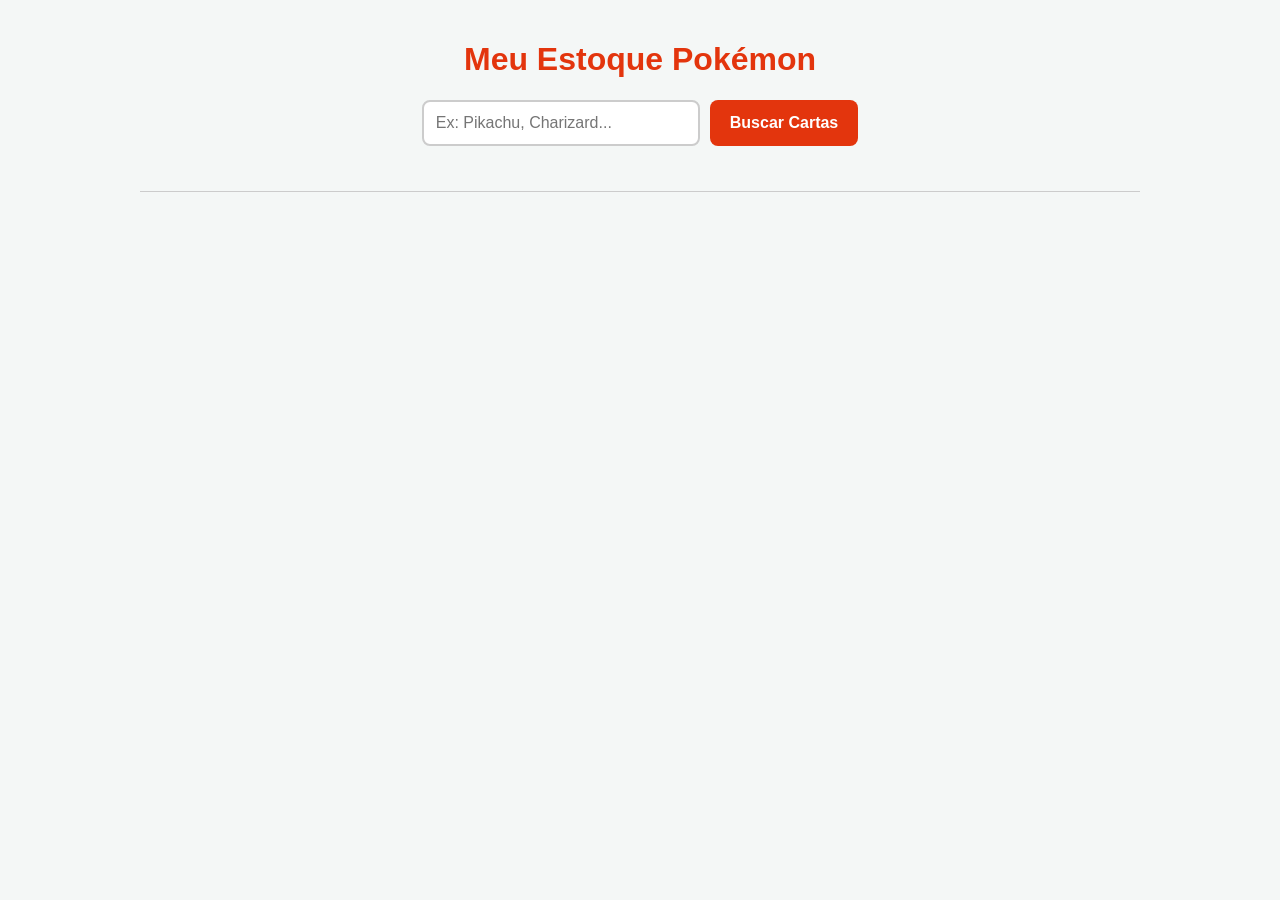
==== html/index.html @ 7c4cd6a5 "more options to the user" ====
<!DOCTYPE html>
<html lang="pt-BR">
<head>
    <meta charset="UTF-8">
    <meta name="viewport" content="width=device-width, initial-scale=1.0">
    <title>Estoque Pokémon - Seleção de Cartas</title>
    <style>
        body {
            font-family: 'Segoe UI', Tahoma, Geneva, Verdana, sans-serif;
            background-color: #f4f7f6;
            color: #333;
            display: flex;
            flex-direction: column;
            align-items: center;
            padding: 20px;
            margin: 0;
        }
        h1 {
            color: #e3350d;
        }
        .search-container {
            margin-bottom: 25px;
            display: flex;
            gap: 10px;
        }
        input {
            padding: 12px;
            font-size: 16px;
            border: 2px solid #ccc;
            border-radius: 8px;
            width: 250px;
        }
        button {
            padding: 12px 20px;
            font-size: 16px;
            background-color: #e3350d;
            color: white;
            border: none;
            border-radius: 8px;
            cursor: pointer;
            font-weight: bold;
            transition: background 0.2s;
        }
        button:hover {
            background-color: #b52a0a;
        }

        /* Container de Resultados (Galeria) */
        .results-section {
            width: 100%;
            max-width: 1000px;
            margin-bottom: 30px;
        }
        .results-grid {
            display: grid;
            grid-template-columns: repeat(auto-fill, minmax(120px, 1fr));
            gap: 15px;
            margin-top: 15px;
        }
        .grid-item {
            cursor: pointer;
            transition: transform 0.2s, box-shadow 0.2s;
            border-radius: 8px;
            overflow: hidden;
        }
        .grid-item:hover {
            transform: scale(1.08);
            box-shadow: 0 5px 15px rgba(0,0,0,0.3);
        }
        .grid-item img {
            width: 100%;
            display: block;
        }

        /* Card de Detalhes (Selecionado) */
        .selected-card-container {
            display: none; /* Oculto até o clique */
            background-color: white;
            border-radius: 15px;
            box-shadow: 0 8px 24px rgba(0,0,0,0.15);
            padding: 25px;
            max-width: 350px;
            text-align: center;
            border-top: 5px solid #e3350d;
        }
        .selected-card-container img {
            max-width: 240px;
            height: auto;
            border-radius: 10px;
            box-shadow: 0 4px 8px rgba(0,0,0,0.1);
        }
        .card-info {
            margin-top: 20px;
            text-align: left;
        }
        .price {
            color: #2e7d32;
            font-weight: bold;
            font-size: 1.1em;
        }
    </style>
</head>
<body>

    <h1>Meu Estoque Pokémon</h1>
    
    <div class="search-container">
        <input type="text" id="pokemonName" placeholder="Ex: Pikachu, Charizard...">
        <button onclick="buscarCartas()">Buscar Cartas</button>
    </div>

    <div class="results-section" id="resultsSection" style="display: none;">
        <h3>Clique na carta que você possui para ver os detalhes:</h3>
        <div class="results-grid" id="resultsGrid"></div>
    </div>

    <hr style="width:100%; max-width:1000px; border: 0; border-top: 1px solid #ccc; margin: 20px 0;">

    <div id="selectedCard" class="selected-card-container">
        <h2 id="cardName" style="margin-top: 0;">Nome</h2>
        <img id="cardImage" src="" alt="Imagem selecionada">
        <div class="card-info">
            <p><strong>Coleção:</strong> <span id="cardSet"></span></p>
            <p><strong>Número:</strong> <span id="cardNumber"></span></p>
            <p><strong>Raridade:</strong> <span id="cardRarity"></span></p>
            <p><strong>Preço de Mercado (USD):</strong> <span id="cardPrice" class="price"></span></p>
        </div>
    </div>

    <script>
        // Variável global para guardar os resultados da busca atual
        let cartasEncontradas = [];

        async function buscarCartas() {
            const name = document.getElementById('pokemonName').value.trim();
            if (!name) {
                alert('Por favor, digite um nome!');
                return;
            }

            const resultsSection = document.getElementById('resultsSection');
            const resultsGrid = document.getElementById('resultsGrid');
            const selectedCardDiv = document.getElementById('selectedCard');
            
            // Esconde a área de detalhes ao fazer uma nova busca
            selectedCardDiv.style.display = 'none';
            resultsGrid.innerHTML = 'Carregando...';
            resultsSection.style.display = 'block';

            try {
                // Buscamos até 50 cartas que tenham esse nome exato para o usuário escolher
                const url = `https://api.pokemontcg.io/v2/cards?q=name:${name}&pageSize=50`;
                const response = await fetch(url);
                const data = await response.json();

                cartasEncontradas = data.data || [];

                if (cartasEncontradas.length > 0) {
                    resultsGrid.innerHTML = ''; // Limpa o "Carregando..."
                    
                    // Cria as miniaturas na tela
                    cartasEncontradas.forEach((carta, index) => {
                        const gridItem = document.createElement('div');
                        gridItem.className = 'grid-item';
                        // Passamos o index da carta no array para saber qual foi clicada
                        gridItem.setAttribute('onclick', `selecionarCarta(${index})`);
                        
                        const img = document.createElement('img');
                        img.src = carta.images.small;
                        img.alt = carta.name;
                        
                        gridItem.appendChild(img);
                        resultsGrid.appendChild(gridItem);
                    });
                } else {
                    resultsGrid.innerHTML = 'Nenhuma carta encontrada.';
                }

            } catch (error) {
                console.error('Erro na API:', error);
                resultsGrid.innerHTML = 'Erro ao conectar com o servidor.';
            }
        }

        // Função chamada quando o usuário clica em uma das imagens da galeria
        function selecionarCarta(index) {
            const carta = cartasEncontradas[index];
            const selectedCardDiv = document.getElementById('selectedCard');

            // Preenche os detalhes da carta clicada
            document.getElementById('cardName').innerText = carta.name;
            document.getElementById('cardImage').src = carta.images.large; // Imagem maior e mais bonita para o card de destaque
            document.getElementById('cardSet').innerText = carta.set.name;
            document.getElementById('cardNumber').innerText = `${carta.number}/${carta.set.printedTotal}`;
            document.getElementById('cardRarity').innerText = carta.rarity || 'Não informada';
            
            // Busca o preço de mercado
            if (carta.tcgplayer && carta.tcgplayer.prices) {
                const tipoPreco = Object.keys(carta.tcgplayer.prices)[0];
                const preco = carta.tcgplayer.prices[tipoPreco].market;
                document.getElementById('cardPrice').innerText = preco ? `$${preco.toFixed(2)}` : 'Não disponível';
            } else {
                document.getElementById('cardPrice').innerText = 'Não disponível';
            }

            // Exibe o card de detalhes
            selectedCardDiv.style.display = 'block';
            
            // Rola a tela suavemente até o card selecionado
            selectedCardDiv.scrollIntoView({ behavior: 'smooth' });
        }
    </script>
</body>
</html>
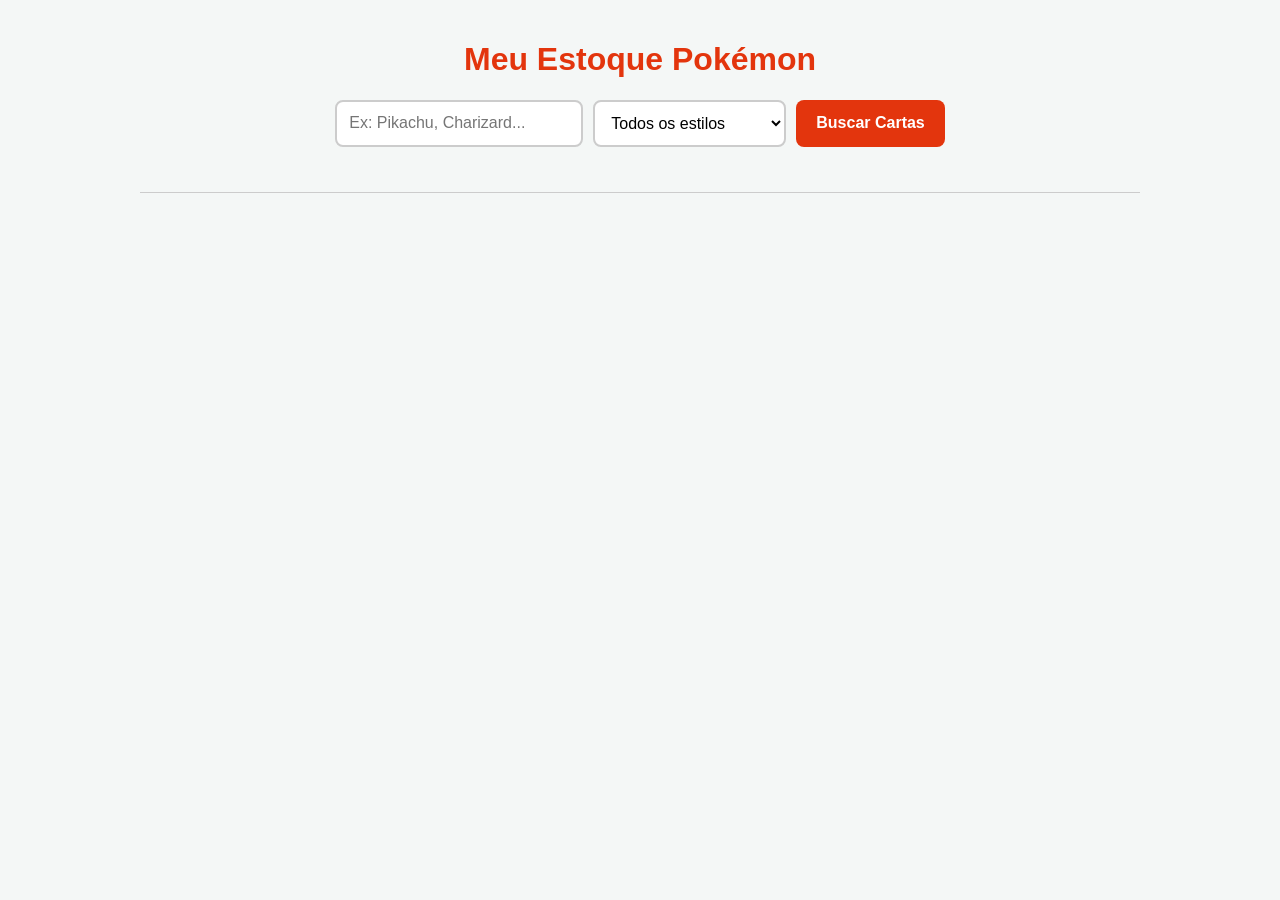
==== commit 82f68347: "search with filters" ====
--- a/html/index.html
+++ b/html/index.html
@@ -3,7 +3,7 @@
 <head>
     <meta charset="UTF-8">
     <meta name="viewport" content="width=device-width, initial-scale=1.0">
-    <title>Estoque Pokémon - Seleção de Cartas</title>
+    <title>Estoque Pokémon - Filtros e Cotação</title>
     <style>
         body {
             font-family: 'Segoe UI', Tahoma, Geneva, Verdana, sans-serif;
@@ -22,13 +22,18 @@
             margin-bottom: 25px;
             display: flex;
             gap: 10px;
-        }
-        input {
+            flex-wrap: wrap;
+            justify-content: center;
+        }
+        input, select {
             padding: 12px;
             font-size: 16px;
             border: 2px solid #ccc;
             border-radius: 8px;
-            width: 250px;
+            background: white;
+        }
+        input {
+            width: 220px;
         }
         button {
             padding: 12px 20px;
@@ -106,6 +111,18 @@
     
     <div class="search-container">
         <input type="text" id="pokemonName" placeholder="Ex: Pikachu, Charizard...">
+        
+        <select id="cardSubtype">
+            <option value="">Todos os estilos</option>
+            <option value="EX">EX</option>
+            <option value="GX">GX</option>
+            <option value="V">V</option>
+            <option value="VMAX">VMAX</option>
+            <option value="MEGA">Mega</option>
+            <option value="STAGE 1">Estágio 1 (Evoluído)</option>
+            <option value="BASIC">Básica (Padrão)</option>
+        </select>
+
         <button onclick="buscarCartas()">Buscar Cartas</button>
     </div>
 
@@ -123,16 +140,35 @@
             <p><strong>Coleção:</strong> <span id="cardSet"></span></p>
             <p><strong>Número:</strong> <span id="cardNumber"></span></p>
             <p><strong>Raridade:</strong> <span id="cardRarity"></span></p>
-            <p><strong>Preço de Mercado (USD):</strong> <span id="cardPrice" class="price"></span></p>
+            <p><strong>Preço de Mercado (BRL):</strong> <span id="cardPrice" class="price"></span></p>
+            <p style="font-size: 0.8em; color: gray; margin-top: 5px;">*Convertido do USD com a cotação atual do mercado.</p>
         </div>
     </div>
 
     <script>
-        // Variável global para guardar os resultados da busca atual
         let cartasEncontradas = [];
+        let cotacaoDolar = 1; // Padrão caso dê erro na API de câmbio
+
+        // Carrega a cotação atual do dólar assim que a página abre
+        async function carregarCotacaoDolar() {
+            try {
+                const response = await fetch('https://economia.awesomeapi.com.br/json/last/USD-BRL');
+                const data = await response.json();
+                cotacaoDolar = parseFloat(data.USDBRL.bid);
+                console.log(`Cotação atual obtida: R$ ${cotacaoDolar.toFixed(2)}`);
+            } catch (error) {
+                console.error("Erro ao obter cotação. Usando conversão de segurança a R$ 6.00", error);
+                cotacaoDolar = 6.00; // Valor aproximado de segurança
+            }
+        }
+
+        // Executa a busca de câmbio ao iniciar a tela
+        carregarCotacaoDolar();
 
         async function buscarCartas() {
             const name = document.getElementById('pokemonName').value.trim();
+            const subtype = document.getElementById('cardSubtype').value;
+
             if (!name) {
                 alert('Por favor, digite um nome!');
                 return;
@@ -142,27 +178,30 @@
             const resultsGrid = document.getElementById('resultsGrid');
             const selectedCardDiv = document.getElementById('selectedCard');
             
-            // Esconde a área de detalhes ao fazer uma nova busca
             selectedCardDiv.style.display = 'none';
             resultsGrid.innerHTML = 'Carregando...';
             resultsSection.style.display = 'block';
 
             try {
-                // Buscamos até 50 cartas que tenham esse nome exato para o usuário escolher
-                const url = `https://api.pokemontcg.io/v2/cards?q=name:${name}&pageSize=50`;
+                // Criando a URL dinâmica baseado nos filtros preenchidos
+                let query = `name:${name}`;
+                if (subtype) {
+                    query += ` subtypes:"${subtype}"`;
+                }
+
+                // URL com os parâmetros de consulta (Query)
+                const url = `https://api.pokemontcg.io/v2/cards?q=${encodeURIComponent(query)}&pageSize=50`;
                 const response = await fetch(url);
                 const data = await response.json();
 
                 cartasEncontradas = data.data || [];
 
                 if (cartasEncontradas.length > 0) {
-                    resultsGrid.innerHTML = ''; // Limpa o "Carregando..."
+                    resultsGrid.innerHTML = '';
                     
-                    // Cria as miniaturas na tela
                     cartasEncontradas.forEach((carta, index) => {
                         const gridItem = document.createElement('div');
                         gridItem.className = 'grid-item';
-                        // Passamos o index da carta no array para saber qual foi clicada
                         gridItem.setAttribute('onclick', `selecionarCarta(${index})`);
                         
                         const img = document.createElement('img');
@@ -173,40 +212,42 @@
                         resultsGrid.appendChild(gridItem);
                     });
                 } else {
-                    resultsGrid.innerHTML = 'Nenhuma carta encontrada.';
+                    resultsGrid.innerHTML = 'Nenhuma carta encontrada com esses critérios.';
                 }
 
             } catch (error) {
-                console.error('Erro na API:', error);
+                console.error('Erro na API de Pokémon:', error);
                 resultsGrid.innerHTML = 'Erro ao conectar com o servidor.';
             }
         }
 
-        // Função chamada quando o usuário clica em uma das imagens da galeria
         function selecionarCarta(index) {
             const carta = cartasEncontradas[index];
             const selectedCardDiv = document.getElementById('selectedCard');
 
-            // Preenche os detalhes da carta clicada
             document.getElementById('cardName').innerText = carta.name;
-            document.getElementById('cardImage').src = carta.images.large; // Imagem maior e mais bonita para o card de destaque
+            document.getElementById('cardImage').src = carta.images.large;
             document.getElementById('cardSet').innerText = carta.set.name;
             document.getElementById('cardNumber').innerText = `${carta.number}/${carta.set.printedTotal}`;
             document.getElementById('cardRarity').innerText = carta.rarity || 'Não informada';
             
-            // Busca o preço de mercado
+            // Tratamento e conversão de preço
             if (carta.tcgplayer && carta.tcgplayer.prices) {
                 const tipoPreco = Object.keys(carta.tcgplayer.prices)[0];
-                const preco = carta.tcgplayer.prices[tipoPreco].market;
-                document.getElementById('cardPrice').innerText = preco ? `$${preco.toFixed(2)}` : 'Não disponível';
+                const precoUSD = parseFloat(carta.tcgplayer.prices[tipoPreco].market);
+                
+                if (precoUSD) {
+                    // Multiplica o valor em USD pela cotação do Real obtida
+                    const precoBRL = precoUSD * cotacaoDolar;
+                    document.getElementById('cardPrice').innerText = `R$ ${precoBRL.toFixed(2)}`;
+                } else {
+                    document.getElementById('cardPrice').innerText = 'Não disponível';
+                }
             } else {
                 document.getElementById('cardPrice').innerText = 'Não disponível';
             }
 
-            // Exibe o card de detalhes
             selectedCardDiv.style.display = 'block';
-            
-            // Rola a tela suavemente até o card selecionado
             selectedCardDiv.scrollIntoView({ behavior: 'smooth' });
         }
     </script>
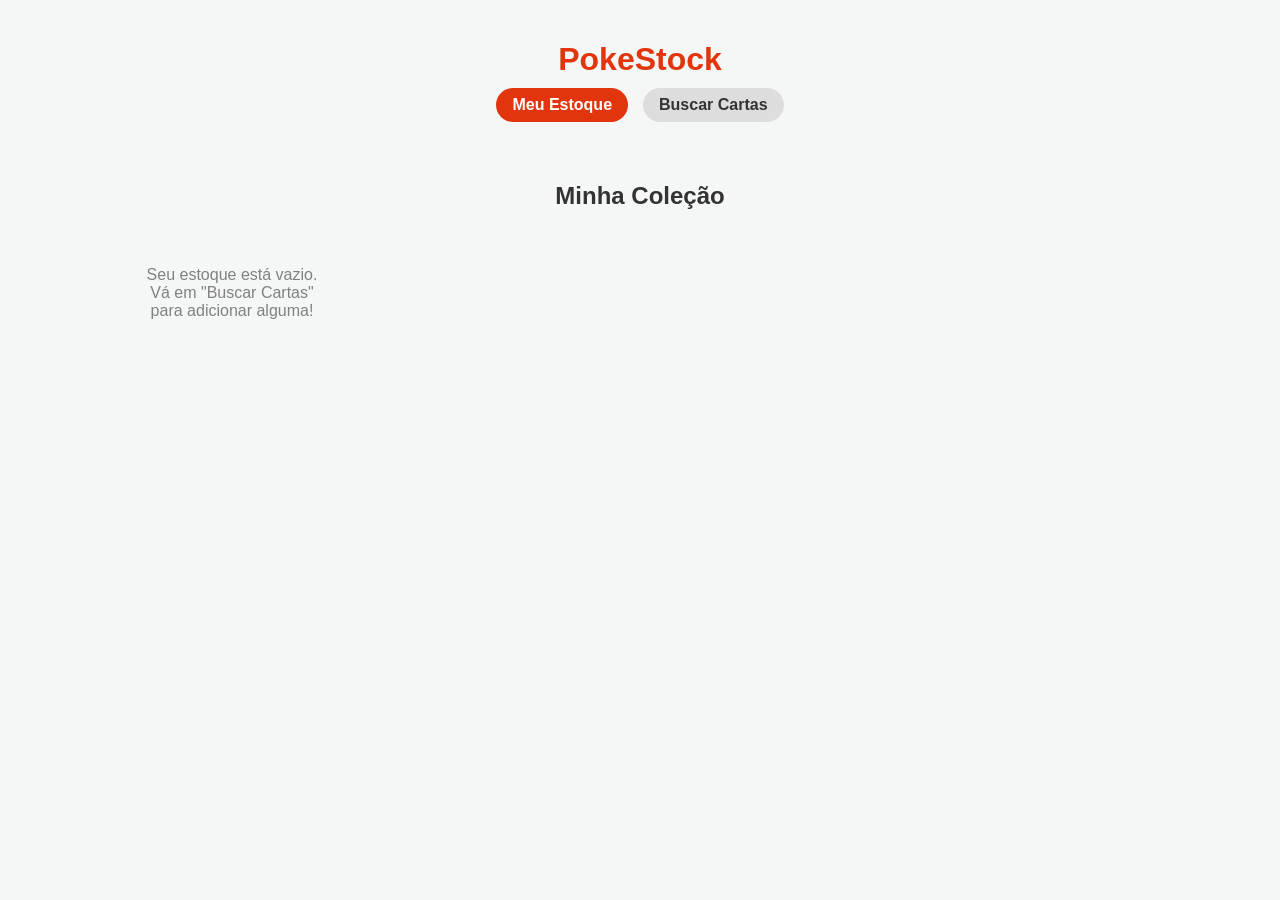
==== commit af3dd7fb: "stock page and better search page" ====
--- a/html/index.html
+++ b/html/index.html
@@ -3,253 +3,27 @@
 <head>
     <meta charset="UTF-8">
     <meta name="viewport" content="width=device-width, initial-scale=1.0">
-    <title>Estoque Pokémon - Filtros e Cotação</title>
-    <style>
-        body {
-            font-family: 'Segoe UI', Tahoma, Geneva, Verdana, sans-serif;
-            background-color: #f4f7f6;
-            color: #333;
-            display: flex;
-            flex-direction: column;
-            align-items: center;
-            padding: 20px;
-            margin: 0;
-        }
-        h1 {
-            color: #e3350d;
-        }
-        .search-container {
-            margin-bottom: 25px;
-            display: flex;
-            gap: 10px;
-            flex-wrap: wrap;
-            justify-content: center;
-        }
-        input, select {
-            padding: 12px;
-            font-size: 16px;
-            border: 2px solid #ccc;
-            border-radius: 8px;
-            background: white;
-        }
-        input {
-            width: 220px;
-        }
-        button {
-            padding: 12px 20px;
-            font-size: 16px;
-            background-color: #e3350d;
-            color: white;
-            border: none;
-            border-radius: 8px;
-            cursor: pointer;
-            font-weight: bold;
-            transition: background 0.2s;
-        }
-        button:hover {
-            background-color: #b52a0a;
-        }
-
-        /* Container de Resultados (Galeria) */
-        .results-section {
-            width: 100%;
-            max-width: 1000px;
-            margin-bottom: 30px;
-        }
-        .results-grid {
-            display: grid;
-            grid-template-columns: repeat(auto-fill, minmax(120px, 1fr));
-            gap: 15px;
-            margin-top: 15px;
-        }
-        .grid-item {
-            cursor: pointer;
-            transition: transform 0.2s, box-shadow 0.2s;
-            border-radius: 8px;
-            overflow: hidden;
-        }
-        .grid-item:hover {
-            transform: scale(1.08);
-            box-shadow: 0 5px 15px rgba(0,0,0,0.3);
-        }
-        .grid-item img {
-            width: 100%;
-            display: block;
-        }
-
-        /* Card de Detalhes (Selecionado) */
-        .selected-card-container {
-            display: none; /* Oculto até o clique */
-            background-color: white;
-            border-radius: 15px;
-            box-shadow: 0 8px 24px rgba(0,0,0,0.15);
-            padding: 25px;
-            max-width: 350px;
-            text-align: center;
-            border-top: 5px solid #e3350d;
-        }
-        .selected-card-container img {
-            max-width: 240px;
-            height: auto;
-            border-radius: 10px;
-            box-shadow: 0 4px 8px rgba(0,0,0,0.1);
-        }
-        .card-info {
-            margin-top: 20px;
-            text-align: left;
-        }
-        .price {
-            color: #2e7d32;
-            font-weight: bold;
-            font-size: 1.1em;
-        }
-    </style>
+    <title>PokeStock - Meu Estoque</title>
+    <link rel="stylesheet" href="../css/style.css">
 </head>
 <body>
 
-    <h1>Meu Estoque Pokémon</h1>
-    
-    <div class="search-container">
-        <input type="text" id="pokemonName" placeholder="Ex: Pikachu, Charizard...">
+    <header>
+        <h1>PokeStock</h1>
+        <nav>
+            <a href="index.html" class="active">Meu Estoque</a>
+            <a href="busca.html">Buscar Cartas</a>
+        </nav>
+    </header>
+
+    <div class="container">
+        <h2>Minha Coleção</h2>
         
-        <select id="cardSubtype">
-            <option value="">Todos os estilos</option>
-            <option value="EX">EX</option>
-            <option value="GX">GX</option>
-            <option value="V">V</option>
-            <option value="VMAX">VMAX</option>
-            <option value="MEGA">Mega</option>
-            <option value="STAGE 1">Estágio 1 (Evoluído)</option>
-            <option value="BASIC">Básica (Padrão)</option>
-        </select>
-
-        <button onclick="buscarCartas()">Buscar Cartas</button>
+        <div class="grid" id="estoqueGrid">
+            </div>
     </div>
 
-    <div class="results-section" id="resultsSection" style="display: none;">
-        <h3>Clique na carta que você possui para ver os detalhes:</h3>
-        <div class="results-grid" id="resultsGrid"></div>
-    </div>
-
-    <hr style="width:100%; max-width:1000px; border: 0; border-top: 1px solid #ccc; margin: 20px 0;">
-
-    <div id="selectedCard" class="selected-card-container">
-        <h2 id="cardName" style="margin-top: 0;">Nome</h2>
-        <img id="cardImage" src="" alt="Imagem selecionada">
-        <div class="card-info">
-            <p><strong>Coleção:</strong> <span id="cardSet"></span></p>
-            <p><strong>Número:</strong> <span id="cardNumber"></span></p>
-            <p><strong>Raridade:</strong> <span id="cardRarity"></span></p>
-            <p><strong>Preço de Mercado (BRL):</strong> <span id="cardPrice" class="price"></span></p>
-            <p style="font-size: 0.8em; color: gray; margin-top: 5px;">*Convertido do USD com a cotação atual do mercado.</p>
-        </div>
-    </div>
-
-    <script>
-        let cartasEncontradas = [];
-        let cotacaoDolar = 1; // Padrão caso dê erro na API de câmbio
-
-        // Carrega a cotação atual do dólar assim que a página abre
-        async function carregarCotacaoDolar() {
-            try {
-                const response = await fetch('https://economia.awesomeapi.com.br/json/last/USD-BRL');
-                const data = await response.json();
-                cotacaoDolar = parseFloat(data.USDBRL.bid);
-                console.log(`Cotação atual obtida: R$ ${cotacaoDolar.toFixed(2)}`);
-            } catch (error) {
-                console.error("Erro ao obter cotação. Usando conversão de segurança a R$ 6.00", error);
-                cotacaoDolar = 6.00; // Valor aproximado de segurança
-            }
-        }
-
-        // Executa a busca de câmbio ao iniciar a tela
-        carregarCotacaoDolar();
-
-        async function buscarCartas() {
-            const name = document.getElementById('pokemonName').value.trim();
-            const subtype = document.getElementById('cardSubtype').value;
-
-            if (!name) {
-                alert('Por favor, digite um nome!');
-                return;
-            }
-
-            const resultsSection = document.getElementById('resultsSection');
-            const resultsGrid = document.getElementById('resultsGrid');
-            const selectedCardDiv = document.getElementById('selectedCard');
-            
-            selectedCardDiv.style.display = 'none';
-            resultsGrid.innerHTML = 'Carregando...';
-            resultsSection.style.display = 'block';
-
-            try {
-                // Criando a URL dinâmica baseado nos filtros preenchidos
-                let query = `name:${name}`;
-                if (subtype) {
-                    query += ` subtypes:"${subtype}"`;
-                }
-
-                // URL com os parâmetros de consulta (Query)
-                const url = `https://api.pokemontcg.io/v2/cards?q=${encodeURIComponent(query)}&pageSize=50`;
-                const response = await fetch(url);
-                const data = await response.json();
-
-                cartasEncontradas = data.data || [];
-
-                if (cartasEncontradas.length > 0) {
-                    resultsGrid.innerHTML = '';
-                    
-                    cartasEncontradas.forEach((carta, index) => {
-                        const gridItem = document.createElement('div');
-                        gridItem.className = 'grid-item';
-                        gridItem.setAttribute('onclick', `selecionarCarta(${index})`);
-                        
-                        const img = document.createElement('img');
-                        img.src = carta.images.small;
-                        img.alt = carta.name;
-                        
-                        gridItem.appendChild(img);
-                        resultsGrid.appendChild(gridItem);
-                    });
-                } else {
-                    resultsGrid.innerHTML = 'Nenhuma carta encontrada com esses critérios.';
-                }
-
-            } catch (error) {
-                console.error('Erro na API de Pokémon:', error);
-                resultsGrid.innerHTML = 'Erro ao conectar com o servidor.';
-            }
-        }
-
-        function selecionarCarta(index) {
-            const carta = cartasEncontradas[index];
-            const selectedCardDiv = document.getElementById('selectedCard');
-
-            document.getElementById('cardName').innerText = carta.name;
-            document.getElementById('cardImage').src = carta.images.large;
-            document.getElementById('cardSet').innerText = carta.set.name;
-            document.getElementById('cardNumber').innerText = `${carta.number}/${carta.set.printedTotal}`;
-            document.getElementById('cardRarity').innerText = carta.rarity || 'Não informada';
-            
-            // Tratamento e conversão de preço
-            if (carta.tcgplayer && carta.tcgplayer.prices) {
-                const tipoPreco = Object.keys(carta.tcgplayer.prices)[0];
-                const precoUSD = parseFloat(carta.tcgplayer.prices[tipoPreco].market);
-                
-                if (precoUSD) {
-                    // Multiplica o valor em USD pela cotação do Real obtida
-                    const precoBRL = precoUSD * cotacaoDolar;
-                    document.getElementById('cardPrice').innerText = `R$ ${precoBRL.toFixed(2)}`;
-                } else {
-                    document.getElementById('cardPrice').innerText = 'Não disponível';
-                }
-            } else {
-                document.getElementById('cardPrice').innerText = 'Não disponível';
-            }
-
-            selectedCardDiv.style.display = 'block';
-            selectedCardDiv.scrollIntoView({ behavior: 'smooth' });
-        }
-    </script>
+    <script src="../js/api.js"></script>
+    <script src="../js/estoque.js"></script>
 </body>
 </html>
--- a/css/style.css
+++ b/css/style.css
@@ -0,0 +1,167 @@
+body {
+    font-family: 'Segoe UI', Tahoma, Geneva, Verdana, sans-serif;
+    background-color: #f4f7f6;
+    color: #333;
+    display: flex;
+    flex-direction: column;
+    align-items: center;
+    padding: 20px;
+    margin: 0;
+}
+
+header {
+    text-align: center;
+    margin-bottom: 20px;
+}
+
+h1 {
+    color: #e3350d;
+    margin-bottom: 10px;
+}
+
+nav {
+    display: flex;
+    gap: 15px;
+    margin-bottom: 20px;
+}
+
+nav a {
+    text-decoration: none;
+    color: #333;
+    font-weight: bold;
+    padding: 8px 16px;
+    border-radius: 20px;
+    background-color: #ddd;
+    transition: background 0.2s;
+}
+
+nav a:hover, nav a.active {
+    background-color: #e3350d;
+    color: white;
+}
+
+/* Containers e Inputs */
+.container {
+    width: 100%;
+    max-width: 1000px;
+    display: flex;
+    flex-direction: column;
+    align-items: center;
+}
+
+.search-container {
+    margin-bottom: 25px;
+    display: flex;
+    gap: 10px;
+    flex-wrap: wrap;
+    justify-content: center;
+}
+
+input, select {
+    padding: 12px;
+    font-size: 16px;
+    border: 2px solid #ccc;
+    border-radius: 8px;
+    background: white;
+}
+
+input[type="number"] {
+    width: 80px;
+}
+
+button {
+    padding: 12px 20px;
+    font-size: 16px;
+    background-color: #e3350d;
+    color: white;
+    border: none;
+    border-radius: 8px;
+    cursor: pointer;
+    font-weight: bold;
+    transition: background 0.2s;
+}
+
+button:hover {
+    background-color: #b52a0a;
+}
+
+button.secondary {
+    background-color: #333;
+}
+
+button.secondary:hover {
+    background-color: #111;
+}
+
+button.danger {
+    background-color: #d32f2f;
+}
+
+button.danger:hover {
+    background-color: #9a0007;
+}
+
+/* Grades (Grids) de Cartas */
+.grid {
+    display: grid;
+    grid-template-columns: repeat(auto-fill, minmax(180px, 1fr));
+    gap: 20px;
+    width: 100%;
+    margin-top: 20px;
+}
+
+.grid-item {
+    background: white;
+    border-radius: 12px;
+    padding: 15px;
+    text-align: center;
+    box-shadow: 0 4px 10px rgba(0,0,0,0.08);
+    transition: transform 0.2s;
+}
+
+.grid-item:hover {
+    transform: translateY(-5px);
+}
+
+.grid-item img {
+    width: 100%;
+    border-radius: 8px;
+    margin-bottom: 10px;
+}
+
+/* Detalhes e Card Principal */
+.selected-card-container {
+    display: none;
+    background-color: white;
+    border-radius: 15px;
+    box-shadow: 0 8px 24px rgba(0,0,0,0.15);
+    padding: 25px;
+    max-width: 350px;
+    text-align: center;
+    border-top: 5px solid #e3350d;
+    margin-top: 20px;
+}
+
+.selected-card-container img {
+    max-width: 240px;
+    height: auto;
+    border-radius: 10px;
+}
+
+.card-info {
+    margin-top: 20px;
+    text-align: left;
+}
+
+.price {
+    color: #2e7d32;
+    font-weight: bold;
+}
+
+.quantity-selector {
+    margin-top: 15px;
+    display: flex;
+    gap: 10px;
+    justify-content: center;
+    align-items: center;
+}
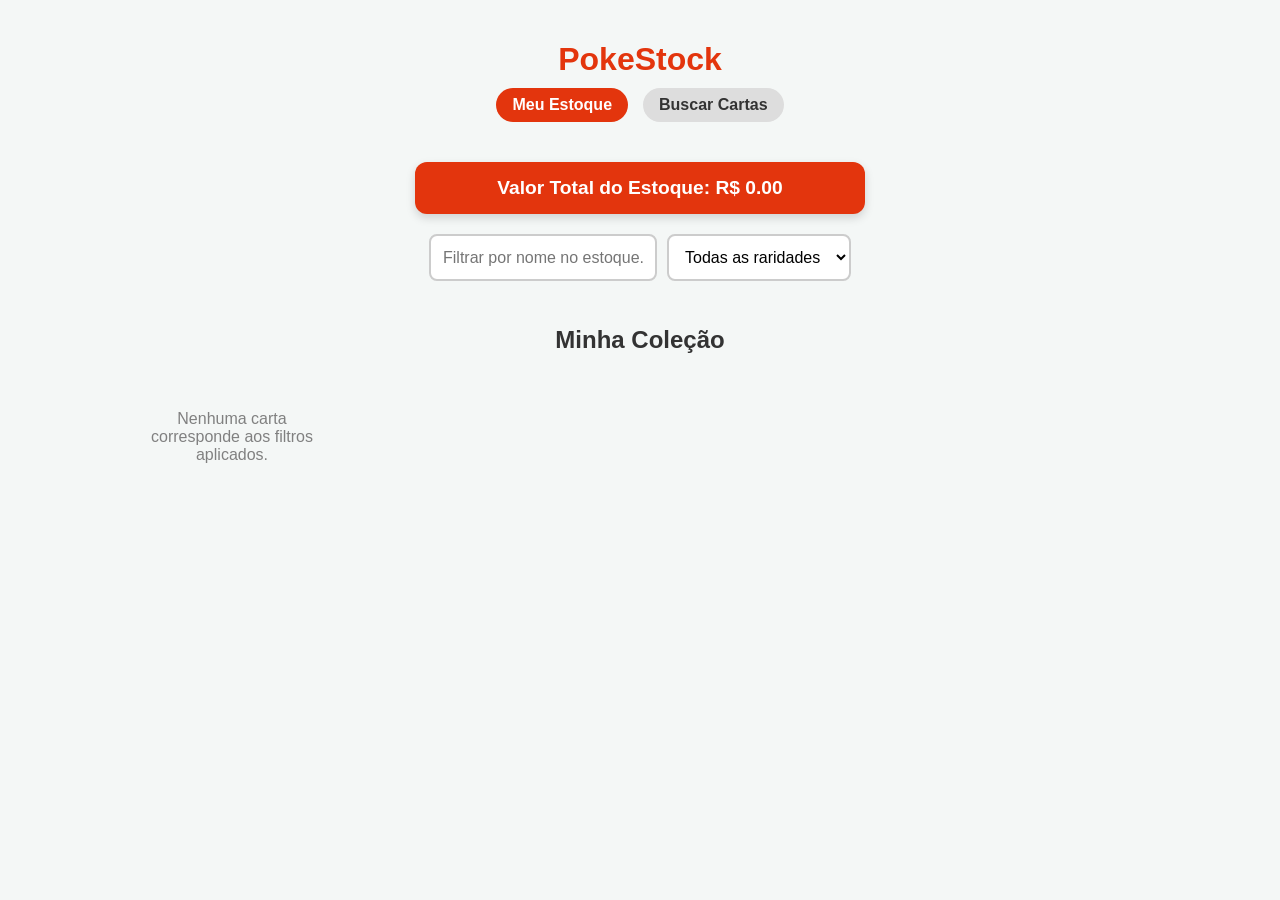
==== commit b693201f: "better pages and interface" ====
--- a/html/index.html
+++ b/html/index.html
@@ -16,7 +16,23 @@
         </nav>
     </header>
 
+    <div class="stats-panel" id="statsPanel">
+        Valor Total do Estoque: R$ 0,00
+    </div>
+
     <div class="container">
+        <div class="search-container">
+            <input type="text" id="filterName" placeholder="Filtrar por nome no estoque..." oninput="filtrarEstoque()">
+            <select id="filterRarity" onchange="filtrarEstoque()">
+                <option value="">Todas as raridades</option>
+                <option value="Common">Comum</option>
+                <option value="Uncommon">Incomum</option>
+                <option value="Rare">Rara</option>
+                <option value="Rare Ultra">Rara Ultra</option>
+                <option value="Promo">Promocional</option>
+            </select>
+        </div>
+
         <h2>Minha Coleção</h2>
         
         <div class="grid" id="estoqueGrid">
--- a/css/style.css
+++ b/css/style.css
@@ -40,6 +40,21 @@
     color: white;
 }
 
+/* Painel de Estatísticas do Estoque */
+.stats-panel {
+    background: #e3350d;
+    color: white;
+    padding: 15px 25px;
+    border-radius: 12px;
+    font-size: 1.2rem;
+    font-weight: bold;
+    margin-bottom: 20px;
+    box-shadow: 0 4px 10px rgba(0,0,0,0.15);
+    text-align: center;
+    width: 100%;
+    max-width: 400px;
+}
+
 /* Containers e Inputs */
 .container {
     width: 100%;
@@ -55,6 +70,7 @@
     gap: 10px;
     flex-wrap: wrap;
     justify-content: center;
+    width: 100%;
 }
 
 input, select {
@@ -87,6 +103,8 @@
 
 button.secondary {
     background-color: #333;
+    padding: 8px 14px;
+    font-size: 14px;
 }
 
 button.secondary:hover {
@@ -95,6 +113,8 @@
 
 button.danger {
     background-color: #d32f2f;
+    padding: 8px 14px;
+    font-size: 14px;
 }
 
 button.danger:hover {
@@ -117,6 +137,10 @@
     text-align: center;
     box-shadow: 0 4px 10px rgba(0,0,0,0.08);
     transition: transform 0.2s;
+    box-sizing: border-box; /* Garante que o padding não "estoure" o tamanho do card */
+    display: flex;
+    flex-direction: column;
+    justify-content: space-between; /* Alinha o conteúdo verticalmente */
 }
 
 .grid-item:hover {
@@ -127,6 +151,16 @@
     width: 100%;
     border-radius: 8px;
     margin-bottom: 10px;
+}
+
+/* Container de botões ajustado para ficar dentro do card */
+.card-actions {
+    display: flex;
+    gap: 5px;
+    justify-content: center;
+    flex-wrap: wrap; /* Caso a tela encolha, os botões quebram linha sem sair do card */
+    margin-top: auto; /* Empurra os botões para o fundo do card */
+    padding-top: 10px;
 }
 
 /* Detalhes e Card Principal */
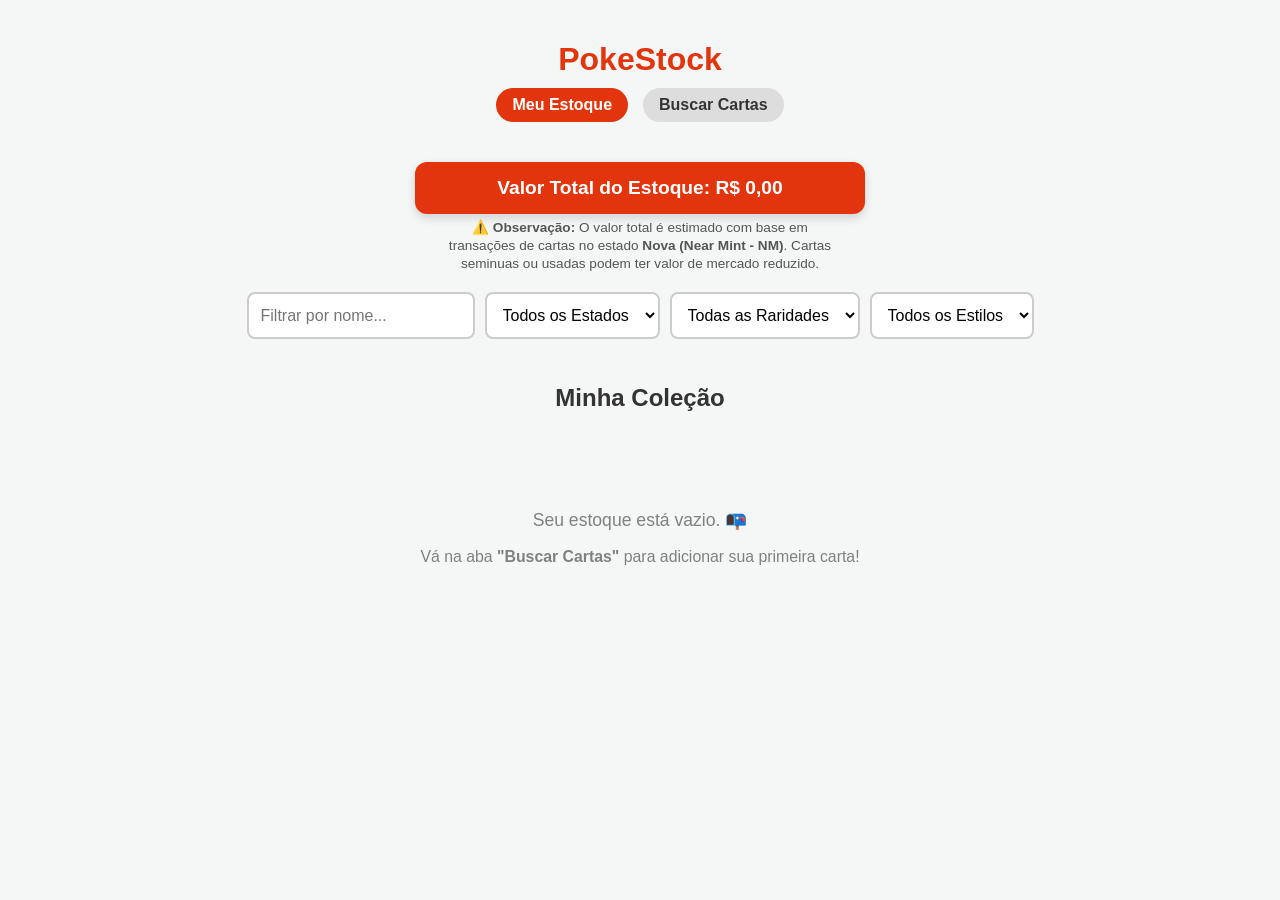
==== commit 2252cea0: "better system" ====
--- a/html/index.html
+++ b/html/index.html
@@ -16,27 +16,49 @@
         </nav>
     </header>
 
-    <div class="stats-panel" id="statsPanel">
+    <div class="stats-panel" id="statsPanel" style="margin-bottom: 5px;">
         Valor Total do Estoque: R$ 0,00
     </div>
+    <p style="font-size: 0.85em; color: #555; margin: 0 0 20px 0; max-width: 400px; text-align: center; line-height: 1.3;">
+        ⚠️ <strong>Observação:</strong> O valor total é estimado com base em transações de cartas no estado <strong>Nova (Near Mint - NM)</strong>. Cartas seminuas ou usadas podem ter valor de mercado reduzido.
+    </p>
 
     <div class="container">
         <div class="search-container">
-            <input type="text" id="filterName" placeholder="Filtrar por nome no estoque..." oninput="filtrarEstoque()">
+            <input type="text" id="filterName" placeholder="Filtrar por nome..." oninput="filtrarEstoque()">
+            
+            <select id="filterCondition" onchange="filtrarEstoque()">
+                <option value="">Todos os Estados</option>
+                <option value="Nova">Nova (NM)</option>
+                <option value="Seminova">Seminova (LP)</option>
+                <option value="Usada">Usada (MP)</option>
+            </select>
+
             <select id="filterRarity" onchange="filtrarEstoque()">
-                <option value="">Todas as raridades</option>
+                <option value="">Todas as Raridades</option>
                 <option value="Common">Comum</option>
                 <option value="Uncommon">Incomum</option>
                 <option value="Rare">Rara</option>
                 <option value="Rare Ultra">Rara Ultra</option>
+                <option value="Rare Holo">Holográfica Rara</option>
                 <option value="Promo">Promocional</option>
+            </select>
+
+            <select id="filterSubtype" onchange="filtrarEstoque()">
+                <option value="">Todos os Estilos</option>
+                <option value="EX">EX</option>
+                <option value="GX">GX</option>
+                <option value="V">V</option>
+                <option value="VMAX">VMAX</option>
+                <option value="MEGA">Mega</option>
+                <option value="STAGE 1">Estágio 1</option>
+                <option value="BASIC">Básica</option>
             </select>
         </div>
 
         <h2>Minha Coleção</h2>
         
-        <div class="grid" id="estoqueGrid">
-            </div>
+        <div class="grid" id="estoqueGrid"></div>
     </div>
 
     <script src="../js/api.js"></script>
